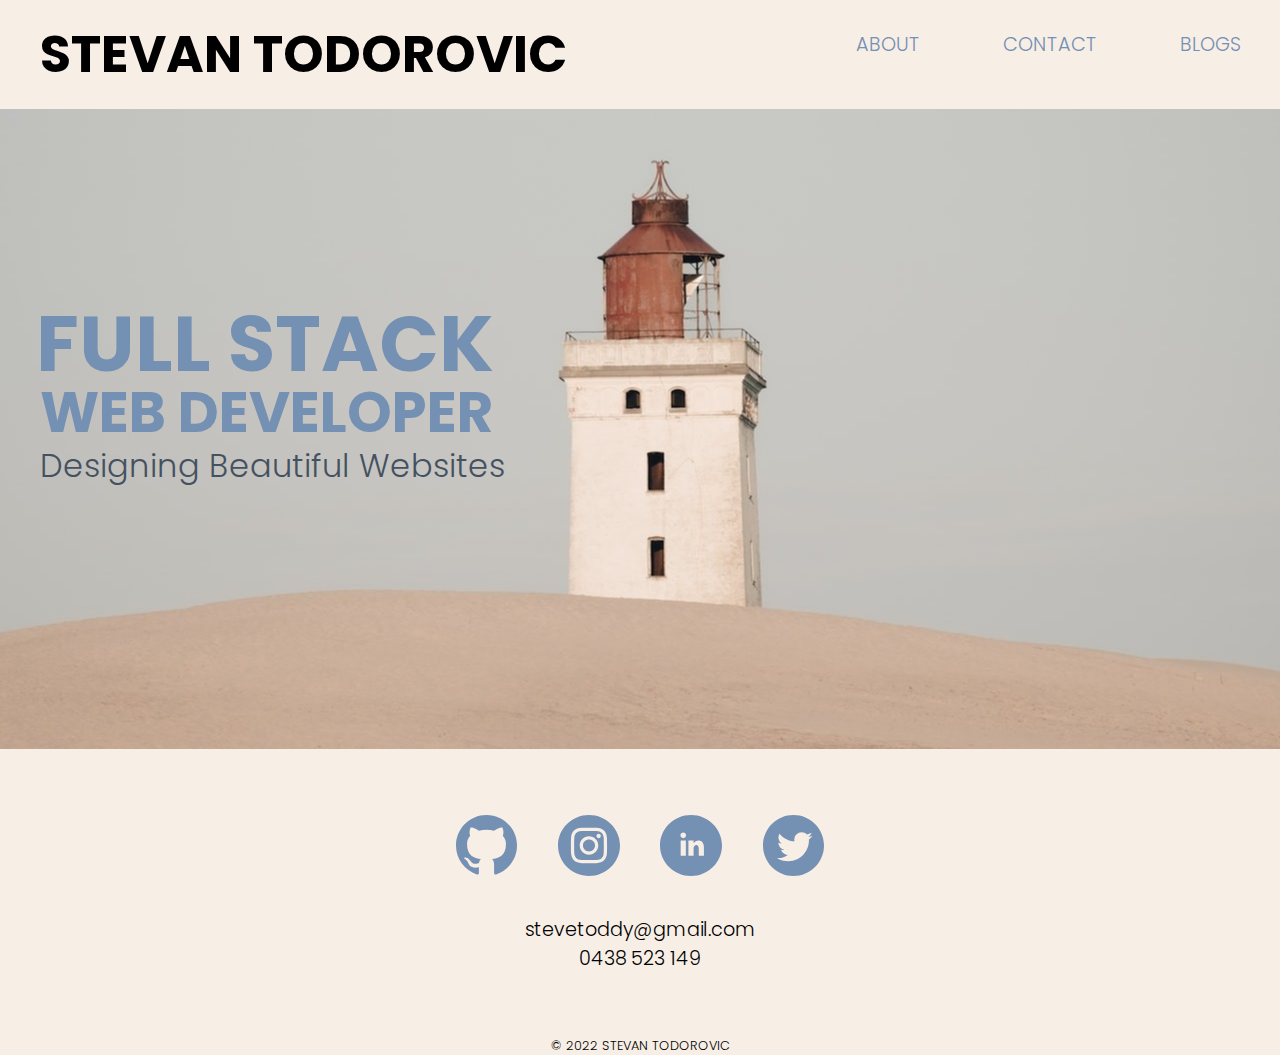
==== index.html @ ab707b74 "Moved social links into footer" ====
<!DOCTYPE html>
<html lang="en">
<head>
    <meta charset="UTF-8">
    <meta http-equiv="X-UA-Compatible" content="IE=edge">
    <meta name="viewport" content="width=device-width, initial-scale=1.0">
    <title>Stevan Todorovic</title>
    <link rel="stylesheet" href="index.css">
</head>
<body>
    <!-- HEADER START -->
    <header>
        <h1>STEVAN TODOROVIC</h1>
        <!-- NAV BAR START -->
        <nav>
            <div>
                <a href="about.html">ABOUT</a>
            </div>
            <div>
                <a href="contact.html">CONTACT</a>
            </div>
            <div>
                <a href="blogs.html">BLOGS</a>
            </div>  
        </nav>
    </header>
    <!-- MAIN BODY CONTENT -->
    <main>
        <!-- MAIN INFORMATION -->
        <div class="home-info">
        <img class="hero-image" src="images/hero-malik-skydsgaard-unsplash-square.jpg" alt="Lighthouse Hero Image">
        <section class="main-info">
            <h2>FULL STACK</h2>
            <h3>WEB DEVELOPER</h3>
            <p>Designing Beautiful Websites</p>
        </section>
        </div>
        <!-- SOCIAL LINKS -->

    </main> 
    <!-- FOOTER START -->
    <footer>
        <section class="social-links">
            <a href="https://github.com/stevetoddy"><img src="images/github-icon.svg" alt="Github" class="social-links"></a>
            <a href="https://www.instagram.com/"><img src="images/instagram-icon.svg" alt="Instagram" class="social-links"></a>  
            <a href="https://au.linkedin.com/"><img src="images/linkedin-icon.svg" alt="LinkedIn" class="social-links"></a>
            <a href="https://twitter.com/?lang=en"><img src="images/twitter-icon.svg" alt="Twitter" class="social-links"></a>
        </section>
        <p>stevetoddy@gmail.com</p>
        <p>0438 523 149</p>
        <p class="copyright">&copy; 2022 STEVAN TODOROVIC</p>
    </footer> 
</body>
</html>
---- index.css ----
@import url('https://fonts.googleapis.com/css2?family=Poppins:wght@100;300;500&display=swap');

/* GLOBAL */
* {
    box-sizing: border-box;
    margin: 0;
    padding: 0;
    font-family:  'Poppins', sans-serif;
} 

body {
    display: flex;
    flex-direction: column;
    background-color: rgb(247, 238, 230);
}

/* HEADER - MOBILE */
header {
    display: flex;
    flex-direction: column;
    align-items: center;
}

header h1 {   
    font-size: 8.7vw;
    margin: 1rem 0 0;
    width: 90.5%;
}

/* NAVIAGTION BAR - MOBILE */
nav {
    display: flex;
    justify-content: space-between;
    font-size: 5.7vw;
    font-weight: 300;
    width: 90%;
    margin: 0 1rem 2rem 1rem;
}

nav a {
    text-decoration: none;
    justify-content: space-between;
    color: #7490B3;  
}

/* MAIN INFORMATION - MOBILE */
main {
    display: flex;
    flex-direction: column;
    align-items: center;
}

.home-info {
    display: flex;
    flex-direction: column;
    align-items: center;
    width: 90%;
}

.hero-image {
    border-radius: 50%;
    height: 90vw;
    width: 90vw;
}

.main-info {
    display: flex;
    flex-direction: column;
    align-items: center;
    border-radius: 50%;
    width: 100%;
    color: #7490B3;
}

.main-info h2 {
    text-align: center;
    font-size: 15vw;
    margin: 0 0 -1.5rem 0;
    width: 100%;
}

.main-info h3 {
    text-align: center;
    font-size: 10.5vw;
    width: 100%;
}

.main-info p {
    width: 100%;
    text-align: center;
    font-size: 5.8vw;
    color: #000000;
    font-weight: 300;
    margin-top: -1.5vw 0 1.5rem;
}


/* FOOTER - MOBILE */
footer {
    display: flex;
    flex-direction: column;
    justify-content: center;
    align-items: center;
    font-size: 4vw;
    text-align: center;
    font-weight: 300;
    width: 100%;
 }

 /* SOCIAL LINKS - MOBILE */
.social-links {
    display: flex;
    justify-content: space-between; 
    align-items: center; 
    width: 95%;
    margin: 0.5rem 0;
}

.social-links a{
    display: flex;
    justify-content: center;
    width: 20vw;
}

.social-links img {
    width: 60%;
}

 /* COPYRIGHT  */
 .copyright {
    font-size: 0.8rem;
    margin-top: 2rem;
 }

/* TABLET VIEW */
@media screen and (min-width: 700px) and (max-width: 1200px) {
   
    /* HEADER - TABLET */
    nav {
        width: 91%;
        font-size: 2rem;
        padding: 0 0.5rem;
        font-weight: 300;
    }

    /* MAIN INFORMATION - TABLET */
    main {
        display: flex;
        width: 100%;
        padding: 0 2rem;
        margin: 3rem 0 0 0;
    }

    .home-info {
        display: flex;
        flex-direction: row-reverse;
        width: 95%;
    }

    .hero-image {
        width: 100%;
        height: auto;
        flex: 1;
        margin: 0 0 0 4rem;
    }

    .main-info {
        display: flex;
        flex-direction: column;
        align-items: flex-start;
        width: 100%;
        flex: 2;
    }

    .main-info h2 {
        width: 100%;
        text-align: left;  
        font-size: 8vw;
        margin: -1rem 0 0 0;
        transform: translateX(-5px);
    }

    .main-info h3 {
        width: 100%;
        text-align: left;
        font-size: 5.7vw;
        margin: -1.5rem 0 0 0;
    }

    .main-info p {
        text-align: left;
        font-size: 3.25vw;
        transform: translateX(-2px);
        margin: -0.7rem 0 0;
    }



    /* FOOTER - TABLET */
    footer {
        display: flex;
        flex-direction: column;
        font-size: 2.3vw;
        text-align: center;
        font-weight: 300;
     }
     
    /* SOCIAL LINKS - TABLET */
    .social-links {
        display: flex;
        justify-content: center;
        align-items: center;
        width: 100%;
        margin: 3.5vw 0 2vw;
    }
    
    .social-links a{
        display: flex;
        justify-content: center;
        align-items: center;
        width: 8%;
        margin: 0;
    }

    .social-links img {
        width: 70%;
    }

    /* COPYRIGHT */
    .copyright {
        font-size: 0.8rem;
        margin-top: 5vw;
     }
}

/* DESKTOP VIEW */
@media screen and (min-width: 1200px) and (max-width: 1800px) {

    /* HEADER - DESKTOP */
    header {
        display: flex;
        flex-direction: row;
        padding: 1rem 2.5rem;
    }

    header h1 {
        font-size: 4vw;
        flex: 2;
        text-align: left;
        width: 100%;
        margin: 0 3rem 0 0;
    }

    nav {
        display: flex;
        flex: 1;
        font-size: 1.5vw;
        font-weight: 300;
        margin: 0;
        transform: translateY(-10px);
    }

    /* MAIN INFORMATION - DESKTOP */
    /* SHOW BACKGROUND IMAGE */
    main {
        display: flex;
        width: 100%;
        height: 50vw;
        padding: 0 2.5rem;
        background: url(images/hero-malik-skydsgaard-unsplash\ -wide.jpg) no-repeat center;
    }

    .home-info {
        display: flex;
        justify-content: flex-start;
        width: 100%;
        margin: 15vw 0 0 0;
    }
    /* HIDE HERO IMAGE */
    .hero-image {
        visibility: hidden;
        width: 0%;
        height: 0%;
    }

    .main-info {
        display: flex;
        flex-direction: column;
        width: 100%;
        align-items: flex-start;
    }

    .main-info h2 {
        width: 100%;
        font-size: 6.1vw;
        margin: -1rem 0 0 0;
        text-align: left;
        transform: translateX(-4.5px);
    }

    .main-info h3 {
        width: 100%;
        font-size: 4.4vw;
        margin: -2rem 0 0 0;
        text-align: left;
    }

    .main-info p {
        color: #445161;
        font-size: 2.5vw;
        text-align: left;
        margin: -0.8rem 0 0 0;
    }


    /* FOOTER - DESKTOP */
    footer {
        display: flex;
        flex-direction: column;
        font-size: 1.5vw;
        font-weight: 300;
        margin-top: 50px;
     }

    /* SOCIAL LINKS - DESKTOP */
    .social-links {
        display: flex;
        justify-content: center;
        align-items: center;
        width: 100%;
        margin-bottom: 1.5vw;
    }
    
    .social-links a {
        display: flex;
        justify-content: center;
        width: 8vw;
    }

    .social-links img {
        width: 60%;
    }
    
    /* COPYRIGHT */
    .copyright {
        font-size: 0.8rem;
        margin-top: 5vw;
        bottom: 0;
     } 
}    

/* LARGE FIXED VIEW */
@media screen and (min-width: 1800px) {
     
    /* BODY - LARGE FIXED */
    body {
        max-width: 1900px;
        margin: 0 auto;
    }

    /* HEADER - LARGE FIXED */
     header {
        flex-direction: row;
        padding: 1rem 0;
    }

    header h1 {
        font-size: max(80px);
        flex: 2;
        text-align: left;
        width: 100%;
        margin: 0 3rem 0 0;
    }

    nav {
        display: flex;
        flex: 1;
        font-size: 30px;
        font-weight: 300;
        margin: 0;
        transform: translateY(-15px);
    }

    /* MAIN INFORMATION - LARGE FIXED */
    /* SHOW BACKGROUND IMAGE */
    main {
        display: flex;
        width: 100%;
        height: 900px;
        padding: 0 50px;
        background: url(images/hero-malik-skydsgaard-unsplash\ -wide.jpg) no-repeat center;
    }

    .home-info {
        display: flex;
        justify-content: flex-start;
        width: 100%;
        margin: 160px 0 0 0;
    }

    /* HIDE HERO IMAGE */
    .hero-image {
        visibility: hidden;
        width: 0%;
        height: 0%;
    }

    .main-info {
        display: flex;
        flex-direction: column;
        font-family: 'Poppins', sans-serif;
        width: 100%;
        align-items: flex-start;
    }

    .main-info h2 {
        width: 100%;
        font-size: 121px;
        margin: 70px 0 0 0;
        text-align: left;
        transform: translateX(-7px);
    }

    .main-info h3 {
        width: 100%;
        font-size: 87px;
        margin: -50px 0 0 0;
        text-align: left;
    }

    .main-info p {
        color: #445161;
        font-size: 49px;
        text-align: left;
        margin: -30px 0 0 0;
    }

    /* FOOTER - LARGE FIXED */
    footer {
        display: flex;
        flex-direction: column;
        font-size: 1.5vw;
        font-weight: 300;
        margin-top: 50px;
     }

    /* SOCIAL LINKS - LARGE FIXED */
    .social-links {
        display: flex;
        justify-content: center;
        align-items: center;
        width: 100%;
        margin-bottom: 30px;
    }
    
    .social-links a {
        display: flex;
        justify-content: center;
        align-items: center;
        width: 140px;
    }

    .social-links img {
        width: 60%;
    }
    
    /* COPYRIGHT */
    .copyright {
        font-size: 0.8rem;
        margin-top: 5vw;
        bottom: 0;
     }
}
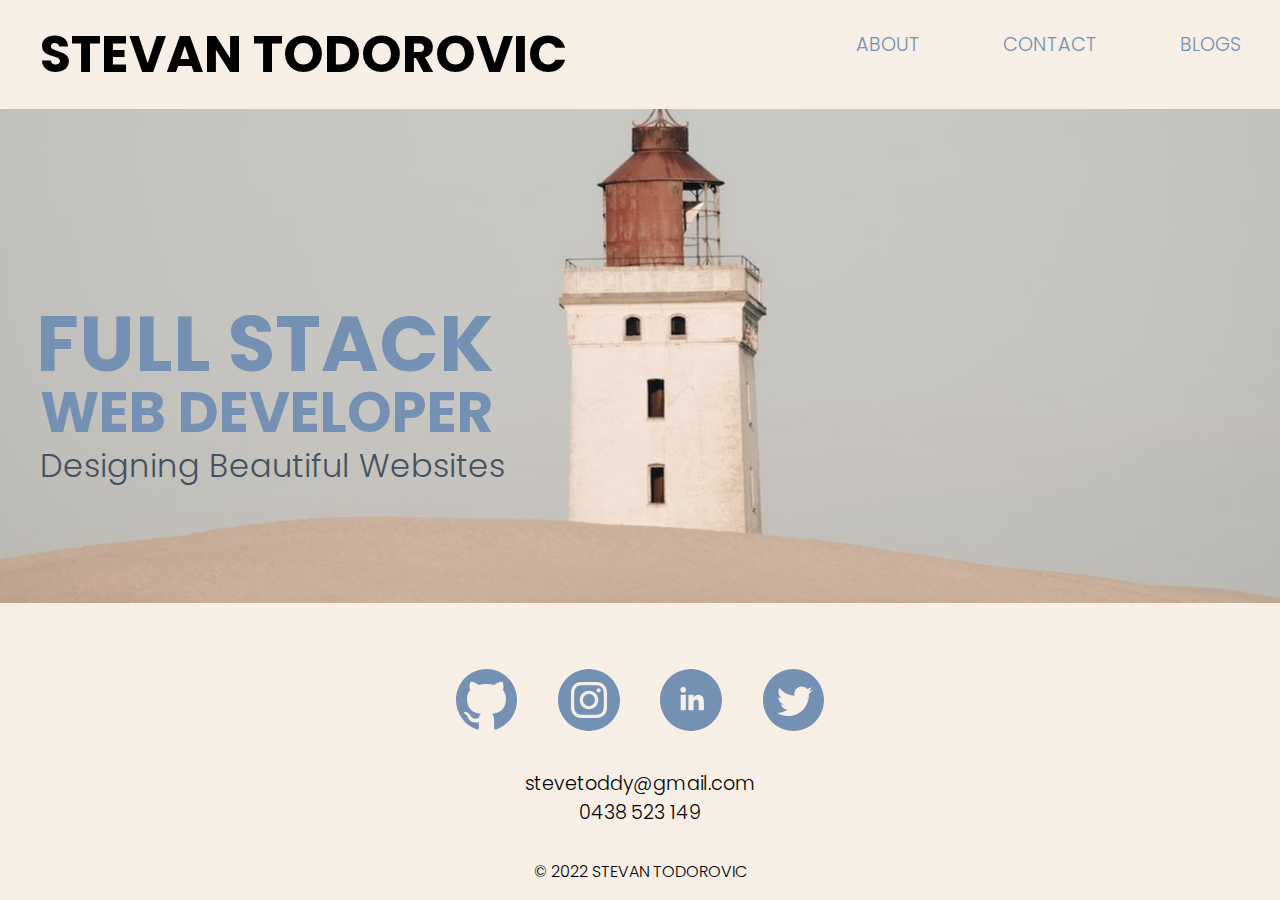
==== commit 8b23841c: "Fixed footer position" ====
--- a/index.html
+++ b/index.html
@@ -4,13 +4,17 @@
     <meta charset="UTF-8">
     <meta http-equiv="X-UA-Compatible" content="IE=edge">
     <meta name="viewport" content="width=device-width, initial-scale=1.0">
+    <!-- add icon link -->
+    <link rel = "icon" href ="images/icons8-lighthouse-64.png" type = "image/x-icon">
     <title>Stevan Todorovic</title>
     <link rel="stylesheet" href="index.css">
 </head>
 <body>
     <!-- HEADER START -->
     <header>
-        <h1>STEVAN TODOROVIC</h1>
+        <div id="h1-a">
+        <a href="index.html"><h1>STEVAN TODOROVIC</h1></a>
+        </div>
         <!-- NAV BAR START -->
         <nav>
             <div>
@@ -27,27 +31,31 @@
     <!-- MAIN BODY CONTENT -->
     <main>
         <!-- MAIN INFORMATION -->
+        <!-- HOME PAGE HERO IMAGE -->
         <div class="home-info">
         <img class="hero-image" src="images/hero-malik-skydsgaard-unsplash-square.jpg" alt="Lighthouse Hero Image">
+        <!-- HOME PAGE TEXT -->
         <section class="main-info">
             <h2>FULL STACK</h2>
             <h3>WEB DEVELOPER</h3>
             <p>Designing Beautiful Websites</p>
         </section>
         </div>
-        <!-- SOCIAL LINKS -->
-
     </main> 
     <!-- FOOTER START -->
-    <footer>
+    <section class="social-footer">
+        <!-- SOCIAL LINKS -->
         <section class="social-links">
             <a href="https://github.com/stevetoddy"><img src="images/github-icon.svg" alt="Github" class="social-links"></a>
             <a href="https://www.instagram.com/"><img src="images/instagram-icon.svg" alt="Instagram" class="social-links"></a>  
             <a href="https://au.linkedin.com/"><img src="images/linkedin-icon.svg" alt="LinkedIn" class="social-links"></a>
             <a href="https://twitter.com/?lang=en"><img src="images/twitter-icon.svg" alt="Twitter" class="social-links"></a>
         </section>
+        <!-- CONTACT DETAILS -->
         <p>stevetoddy@gmail.com</p>
-        <p>0438 523 149</p>
+        <p id="phone-number">0438 523 149</p>
+    </section>
+    <footer>
         <p class="copyright">&copy; 2022 STEVAN TODOROVIC</p>
     </footer> 
 </body>
--- a/index.css
+++ b/index.css
@@ -11,6 +11,7 @@
 body {
     display: flex;
     flex-direction: column;
+    height: 100vh;
     background-color: rgb(247, 238, 230);
 }
 
@@ -24,7 +25,7 @@
 header h1 {   
     font-size: 8.7vw;
     margin: 1rem 0 0;
-    width: 90.5%;
+    width: 100%;
 }
 
 /* NAVIAGTION BAR - MOBILE */
@@ -33,7 +34,7 @@
     justify-content: space-between;
     font-size: 5.7vw;
     font-weight: 300;
-    width: 90%;
+    width: 90.259%;
     margin: 0 1rem 2rem 1rem;
 }
 
@@ -43,6 +44,11 @@
     color: #7490B3;  
 }
 
+a {
+    text-decoration: none;
+    color: #000000;
+}
+
 /* MAIN INFORMATION - MOBILE */
 main {
     display: flex;
@@ -59,8 +65,8 @@
 
 .hero-image {
     border-radius: 50%;
-    height: 90vw;
-    width: 90vw;
+    height: 50vw;
+    width: 50vw;
 }
 
 .main-info {
@@ -74,21 +80,21 @@
 
 .main-info h2 {
     text-align: center;
-    font-size: 15vw;
+    font-size: 14vw;
     margin: 0 0 -1.5rem 0;
     width: 100%;
 }
 
 .main-info h3 {
     text-align: center;
-    font-size: 10.5vw;
+    font-size: 10vw;
     width: 100%;
 }
 
 .main-info p {
     width: 100%;
     text-align: center;
-    font-size: 5.8vw;
+    font-size: 5.5vw;
     color: #000000;
     font-weight: 300;
     margin-top: -1.5vw 0 1.5rem;
@@ -96,7 +102,7 @@
 
 
 /* FOOTER - MOBILE */
-footer {
+.social-footer {
     display: flex;
     flex-direction: column;
     justify-content: center;
@@ -112,7 +118,7 @@
     display: flex;
     justify-content: space-between; 
     align-items: center; 
-    width: 95%;
+    width: 85%;
     margin: 0.5rem 0;
 }
 
@@ -126,10 +132,17 @@
     width: 60%;
 }
 
+#phone-number {
+    margin-bottom: 2rem;
+}
+
  /* COPYRIGHT  */
- .copyright {
-    font-size: 0.8rem;
-    margin-top: 2rem;
+ footer {
+    font-size: 1rem;
+    text-align: center;
+    margin-bottom: 1rem;
+    margin-top: auto;
+    font-weight: 300;
  }
 
 /* TABLET VIEW */
@@ -194,10 +207,8 @@
         margin: -0.7rem 0 0;
     }
 
-
-
     /* FOOTER - TABLET */
-    footer {
+    .social-footer {
         display: flex;
         flex-direction: column;
         font-size: 2.3vw;
@@ -226,31 +237,44 @@
         width: 70%;
     }
 
+    #phone-number {
+        margin-bottom: 2rem;
+    }
+
     /* COPYRIGHT */
-    .copyright {
+    footer {
         font-size: 0.8rem;
-        margin-top: 5vw;
+        text-align: center;
+        margin-bottom: 1rem;
+        margin-top: auto;
      }
 }
 
 /* DESKTOP VIEW */
-@media screen and (min-width: 1200px) and (max-width: 1800px) {
+@media screen and (min-width: 1200px) and (max-width: 1900px) {
 
     /* HEADER - DESKTOP */
     header {
         display: flex;
         flex-direction: row;
-        padding: 1rem 2.5rem;
+        padding: 1rem 2.5rem; 
+        justify-items: flex-end;
+    }
+    
+    #h1-a {
+        display: flex;
+        flex: 2;
+        margin: 0 3rem 0 0;
     }
 
     header h1 {
+        display:flex;
         font-size: 4vw;
-        flex: 2;
         text-align: left;
         width: 100%;
         margin: 0 3rem 0 0;
     }
-
+   
     nav {
         display: flex;
         flex: 1;
@@ -276,6 +300,7 @@
         width: 100%;
         margin: 15vw 0 0 0;
     }
+
     /* HIDE HERO IMAGE */
     .hero-image {
         visibility: hidden;
@@ -314,7 +339,7 @@
 
 
     /* FOOTER - DESKTOP */
-    footer {
+    .social-footer {
         display: flex;
         flex-direction: column;
         font-size: 1.5vw;
@@ -340,21 +365,27 @@
     .social-links img {
         width: 60%;
     }
+
+    #phone-number {
+        margin-bottom: 2rem;
+    }
     
     /* COPYRIGHT */
-    .copyright {
-        font-size: 0.8rem;
-        margin-top: 5vw;
-        bottom: 0;
+    footer {
+        font-size: 1rem;
+        text-align: center;
+        margin-bottom: 1rem;
+        margin-top: auto;
      } 
 }    
 
 /* LARGE FIXED VIEW */
-@media screen and (min-width: 1800px) {
+@media screen and (min-width: 1900px) {
      
     /* BODY - LARGE FIXED */
     body {
         max-width: 1900px;
+  
         margin: 0 auto;
     }
 
@@ -362,6 +393,12 @@
      header {
         flex-direction: row;
         padding: 1rem 0;
+    }
+
+    #h1-a {
+        display: flex;
+        flex: 2;
+        margin: 0 3rem 0 0;
     }
 
     header h1 {
@@ -436,10 +473,10 @@
     }
 
     /* FOOTER - LARGE FIXED */
-    footer {
+    .social-footer {
         display: flex;
         flex-direction: column;
-        font-size: 1.5vw;
+        font-size: 30px;
         font-weight: 300;
         margin-top: 50px;
      }
@@ -463,12 +500,17 @@
     .social-links img {
         width: 60%;
     }
-    
+
+    #phone-number {
+        margin-bottom: 2rem;
+    }
+
     /* COPYRIGHT */
-    .copyright {
-        font-size: 0.8rem;
-        margin-top: 5vw;
-        bottom: 0;
+    footer {
+        font-size: 1rem;
+        text-align: center;
+        margin-bottom: 1rem;
+        margin-top: auto;
      }
 }
 
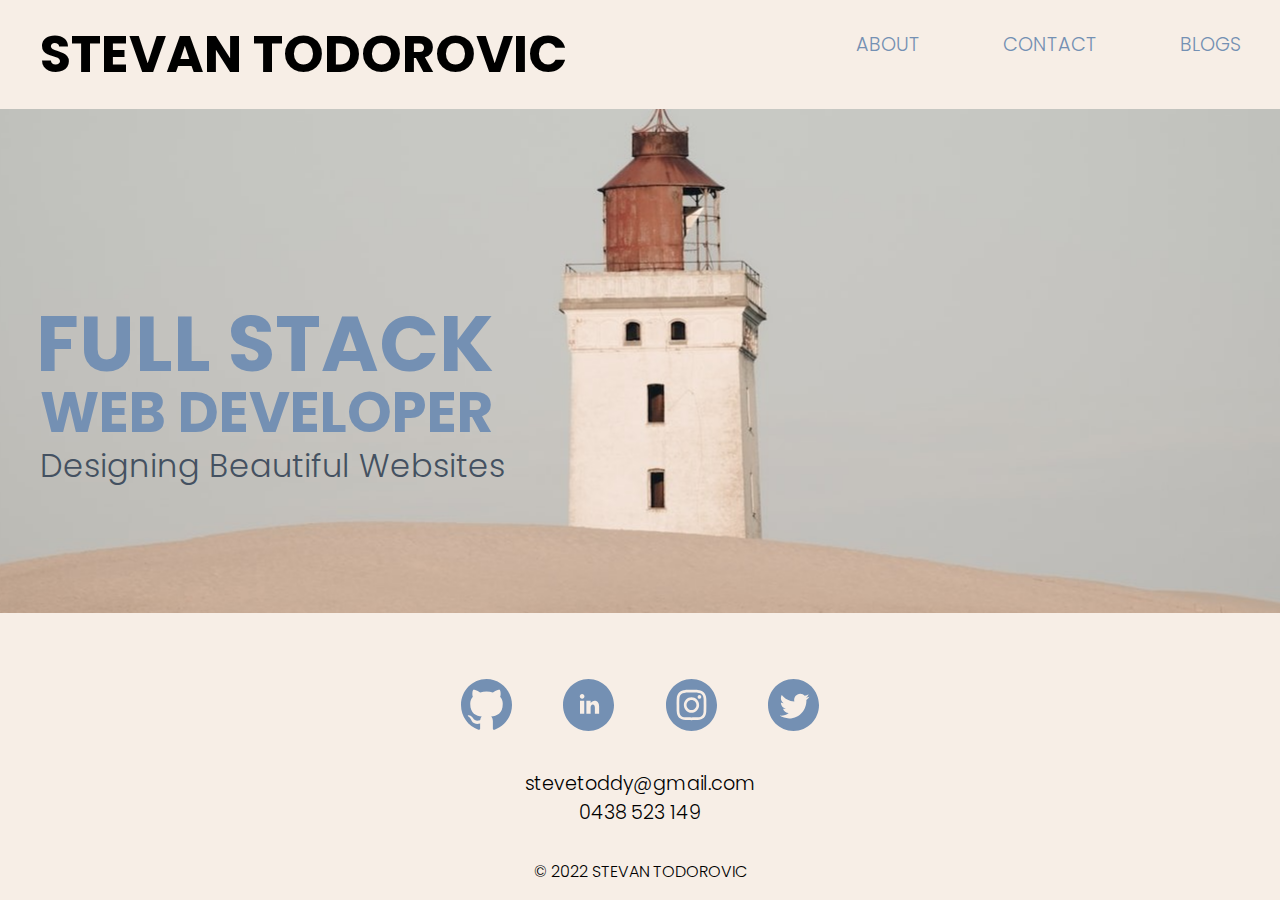
==== commit 756d8539: "Add linkedIn" ====
--- a/index.html
+++ b/index.html
@@ -45,12 +45,12 @@
     <!-- FOOTER START -->
     <section class="social-footer">
         <!-- SOCIAL LINKS -->
-        <section class="social-links">
+        <div class="social-links">
             <a href="https://github.com/stevetoddy"><img src="images/github-icon.svg" alt="Github" class="social-links"></a>
+            <a href="https://www.linkedin.com/in/steve-todorovic/"><img src="images/linkedin-icon.svg" alt="LinkedIn" class="social-links"></a>
             <a href="https://www.instagram.com/"><img src="images/instagram-icon.svg" alt="Instagram" class="social-links"></a>  
-            <a href="https://au.linkedin.com/"><img src="images/linkedin-icon.svg" alt="LinkedIn" class="social-links"></a>
             <a href="https://twitter.com/?lang=en"><img src="images/twitter-icon.svg" alt="Twitter" class="social-links"></a>
-        </section>
+        </div>
         <!-- CONTACT DETAILS -->
         <p>stevetoddy@gmail.com</p>
         <p id="phone-number">0438 523 149</p>
--- a/index.css
+++ b/index.css
@@ -171,7 +171,7 @@
     }
 
     .hero-image {
-        width: 100%;
+        width: 30vw;
         height: auto;
         flex: 1;
         margin: 0 0 0 4rem;
@@ -363,7 +363,7 @@
     }
 
     .social-links img {
-        width: 60%;
+        width: 50%;
     }
 
     #phone-number {
